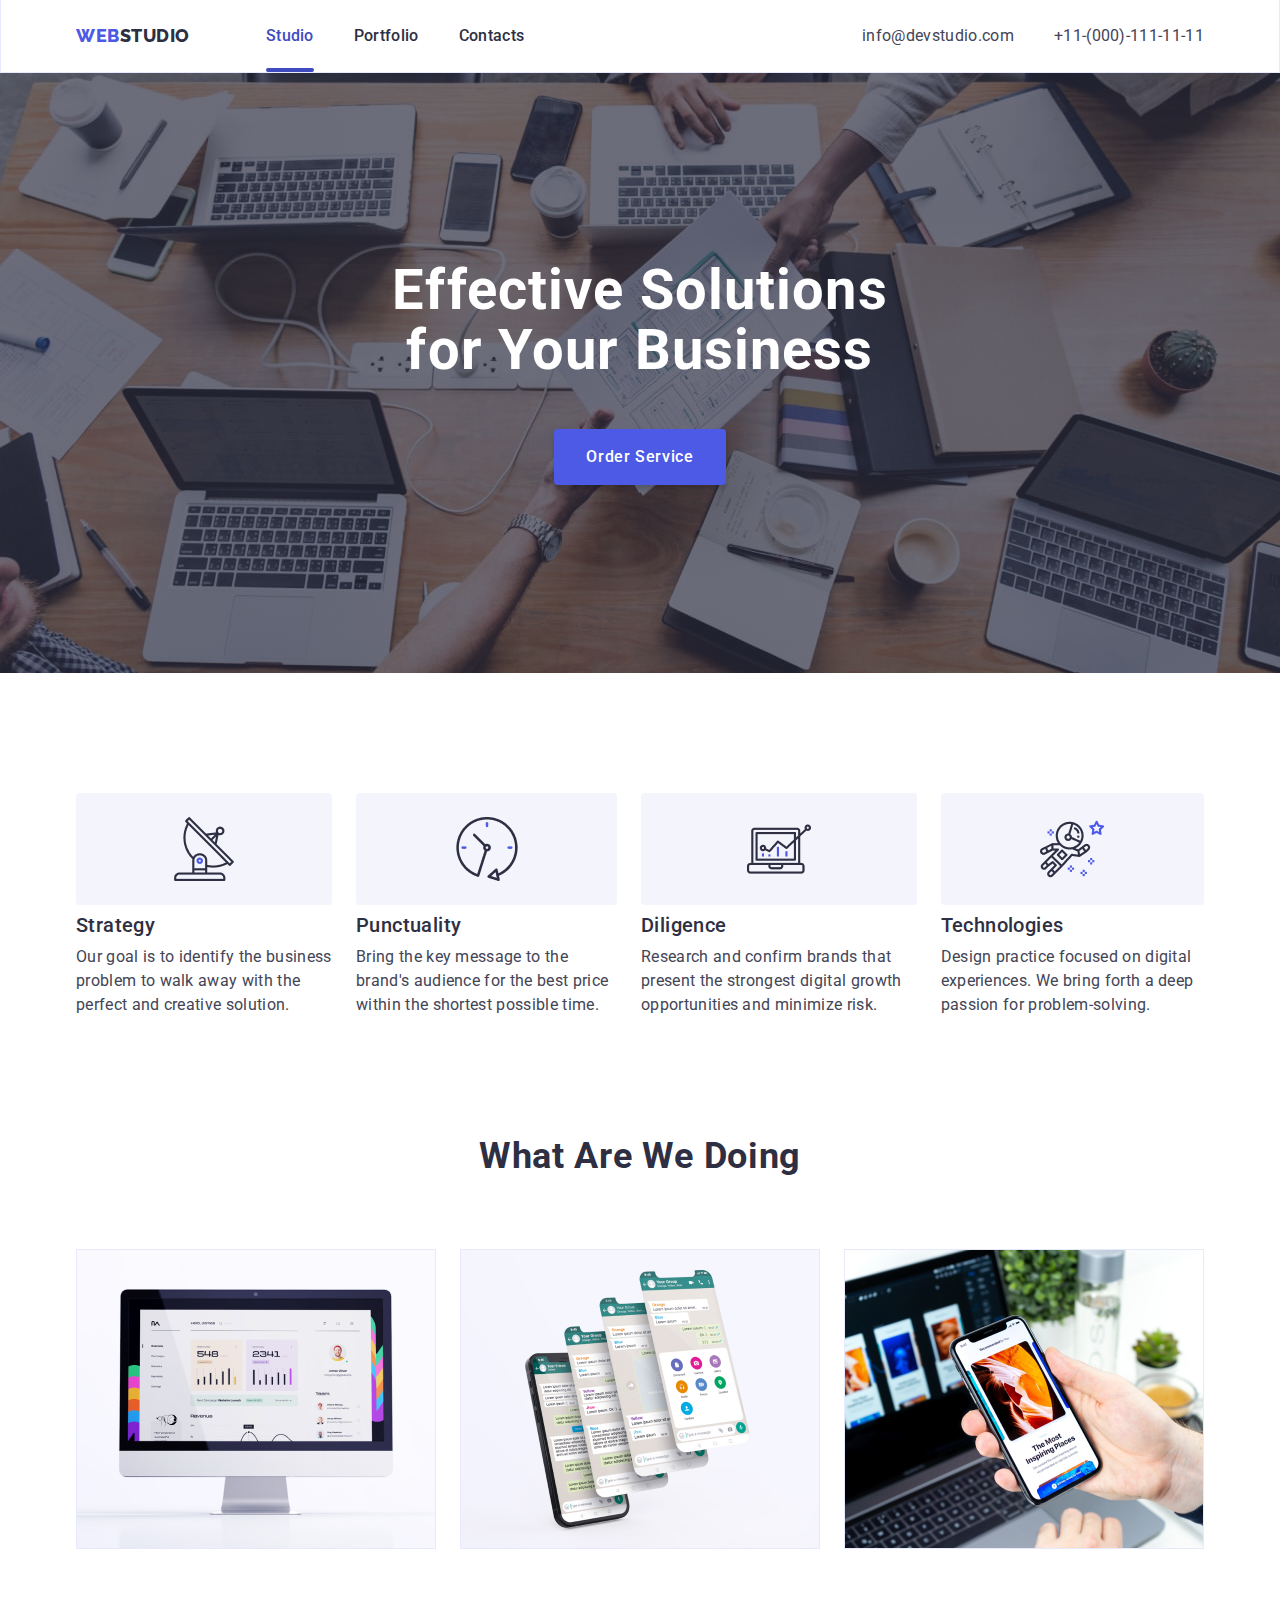
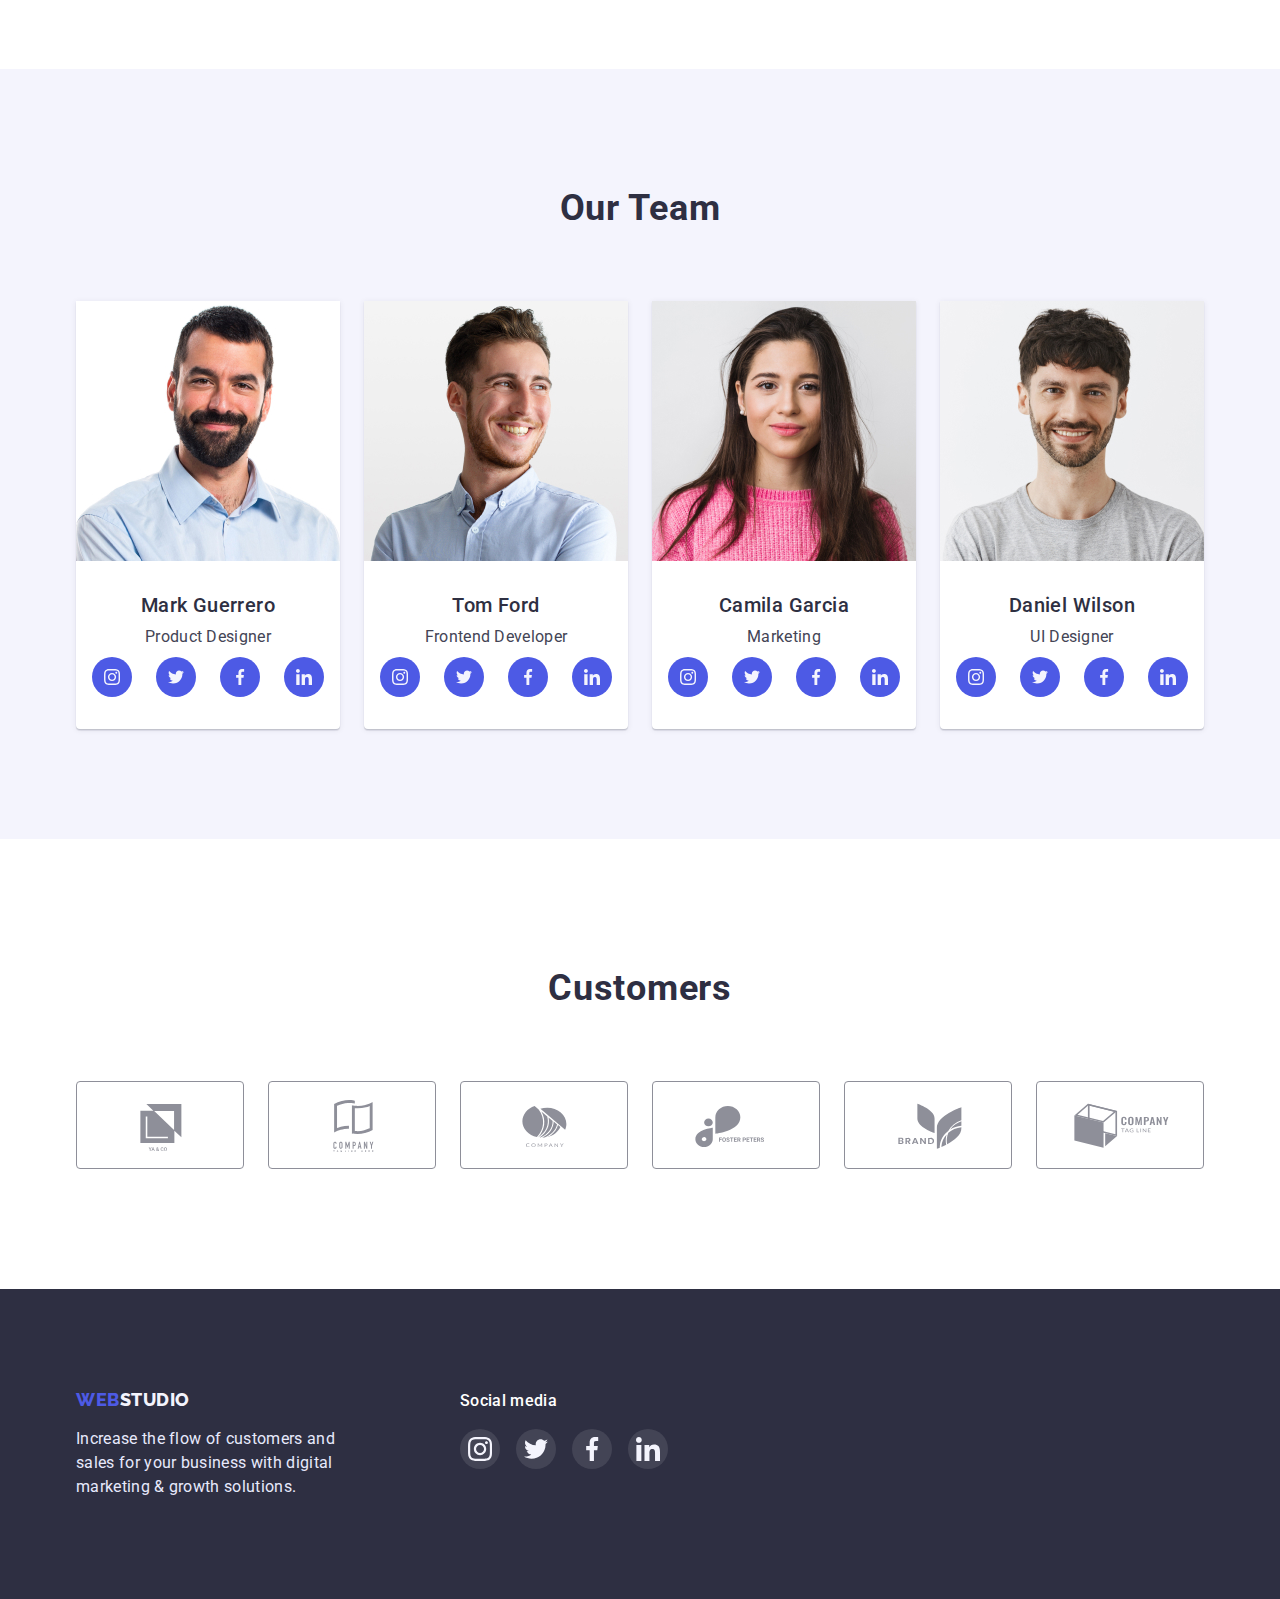
==== index.html @ b2733407 "copy" ====
<!DOCTYPE html>
<html lang="en">
  <head>
    <meta charset="UTF-8" />
    <meta http-equiv="X-UA-Compatible" content="IE=edge" />
    <meta name="viewport" content="width=device-width, initial-scale=1.0" />

    <link rel="preconnect" href="https://fonts.googleapis.com" />
    <link rel="preconnect" href="https://fonts.gstatic.com" crossorigin />
    <link rel="preconnect" href="https://fonts.googleapis.com" />
    <link rel="preconnect" href="https://fonts.gstatic.com" crossorigin />
    <title>WebStudio</title>
    <link
      href="https://fonts.googleapis.com/css2?family=Raleway:wght@800&family=Roboto:wght@400;500;700;900&display=swap"
      rel="stylesheet"
    />
    <link
      rel="stylesheet"
      href="https://cdn.jsdelivr.net/npm/modern-normalize@1.1.0/modern-normalize.min.css"
    />
    <link rel="stylesheet" href="./css/styles.css" />
  </head>
  <body>
    <!-- =====================navigation====================== -->
    <header class="line">
      <div class="container header-page">
        <nav class="header-page-nav">
          <a class="link logo" href="./index.html"
            ><span class="accent">Web</span>Studio</a
          >
          <ul class="link header-page-menu">
            <li class="menu-item">
              <a class="link page-navigation current" href="">Studio</a>
            </li>
            <li class="menu-item">
              <a class="link page-navigation" href="portfolio.html"
                >Portfolio</a
              >
            </li>
            <li class="menu-item">
              <a class="link page-navigation" href="">Contacts</a>
            </li>
          </ul>
        </nav>
        <address class="connection">
          <ul class="link header-page-connect">
            <li class="mail">
              <a class="link contacts" href="mailto:info@devstudio.com"
                >info@devstudio.com</a
              >
            </li>
            <li>
              <a class="link contacts" href="tel:+110001111111"
                >+11-(000)-111-11-11</a
              >
            </li>
          </ul>
        </address>
      </div>
    </header>
    <main>
      <!-- ==========================hero==================== -->
      <section class="hero">
        <div class="hero-container">
          <h1 class="hero-name">Effective Solutions for Your Business</h1>
          <button class="hero-button" type="button" data-modal-open>
            Order Service
          </button>
        </div>
      </section>
      <!-- ========================top priorities================== -->
      <section class="priorities-page">
        <div class="container">
          <h2 class="visually-hidden">top priorities</h2>
          <ul class="link priorities">
            <li class="page">
              <h3 class="priorities-name">Strategy</h3>
              <p class="priorities-item">
                Our goal is to identify the business problem to walk away with
                the perfect and creative solution.
              </p>
            </li>
            <li class="page">
              <h3 class="priorities-name">Punctuality</h3>
              <p class="priorities-item">
                Bring the key message to the brand's audience for the best price
                within the shortest possible time.
              </p>
            </li>
            <li class="page">
              <h3 class="priorities-name">Diligence</h3>
              <p class="priorities-item">
                Research and confirm brands that present the strongest digital
                growth opportunities and minimize risk.
              </p>
            </li>
            <li class="page">
              <h3 class="priorities-name">Technologies</h3>
              <p class="priorities-item">
                Design practice focused on digital experiences. We bring forth a
                deep passion for problem-solving.
              </p>
            </li>
          </ul>
        </div>
      </section>
      <!-- ========================what are we doing=================== -->
      <section class="doing">
        <div class="container activities">
          <h2 class="activities-item">What are we doing</h2>
          <ul class="link doing-page">
            <li class="doing-box">
              <img
                class="img"
                src="./images/screen.jpg"
                width="360"
                height="300"
                alt="screen"
              />
            </li>
            <li class="doing-box">
              <img
                class="doing-img"
                src="./images/soft.jpg"
                width="360"
                height="300"
                alt="soft"
              />
            </li>
            <li class="doing-box">
              <img
                class="doing-img"
                src="./images/phone.jpg"
                width="360"
                height="300"
                alt="phone"
              />
            </li>
          </ul>
        </div>
      </section>

      <!-- ============================our team================ -->
      <section class="team">
        <div class="container">
          <h2 class="team-item">Our Team</h2>
          <ul class="link team-section">
            <li class="team-titel">
              <img
                src="./images/mark.jpg"
                width="264"
                height="260"
                alt="Mark Guerrero"
              />
              <div class="team-page">
                <h3 class="name">Mark Guerrero</h3>
                <p class="job-titel">Product Designer</p>
                <ul class="link team-social-box">
                  <li class="team-social-item">
                    <a class="team-social-item-btn" href="#">
                      <svg class="" width="16" height="16">
                        <use href="./images/icons.svg#icon-instagram"></use>
                      </svg>
                    </a>
                  </li>
                  <li class="team-social-item">
                    <a class="team-social-item-btn" href="#">
                      <svg class="x" width="16" height="16">
                        <use href="./images/icons.svg#icon-twitter"></use>
                      </svg>
                    </a>
                  </li>
                  <li class="team-social-item">
                    <a class="team-social-item-btn" href="#">
                      <svg class="x" width="16" height="16">
                        <use href="./images/icons.svg#icon-facebook"></use>
                      </svg>
                    </a>
                  </li>
                  <li class="team-social-item">
                    <a class="team-social-item-btn" href="#">
                      <svg class="x" width="16" height="16">
                        <use href="./images/icons.svg#icon-linkedin"></use>
                      </svg>
                    </a>
                  </li>
                </ul>
              </div>
            </li>
            <li class="team-titel">
              <img
                src="./images/tom.jpg"
                width="264"
                height="260"
                alt="Tom Ford"
              />
              <div class="team-page">
                <h3 class="name">Tom Ford</h3>
                <p class="job-titel">Frontend Developer</p>
                <ul class="link team-social-box">
                  <li class="team-social-item">
                    <a class="team-social-item-btn" href="#">
                      <svg class="" width="16" height="16">
                        <use href="./images/icons.svg#icon-instagram"></use>
                      </svg>
                    </a>
                  </li>
                  <li class="team-social-item">
                    <a class="team-social-item-btn" href="#">
                      <svg class="x" width="16" height="16">
                        <use href="./images/icons.svg#icon-twitter"></use>
                      </svg>
                    </a>
                  </li>
                  <li class="team-social-item">
                    <a class="team-social-item-btn" href="#">
                      <svg class="x" width="16" height="16">
                        <use href="./images/icons.svg#icon-facebook"></use>
                      </svg>
                    </a>
                  </li>
                  <li class="team-social-item">
                    <a class="team-social-item-btn" href="#">
                      <svg class="x" width="16" height="16">
                        <use href="./images/icons.svg#icon-linkedin"></use>
                      </svg>
                    </a>
                  </li>
                </ul>
              </div>
            </li>
            <li class="team-titel">
              <img
                src="./images/camila.jpg"
                width="264"
                height="260"
                alt="Camila Garcia"
              />
              <div class="team-page">
                <h3 class="name">Camila Garcia</h3>
                <p class="job-titel">Marketing</p>
                <ul class="link team-social-box">
                  <li class="team-social-item">
                    <a class="team-social-item-btn" href="#">
                      <svg class="" width="16" height="16">
                        <use href="./images/icons.svg#icon-instagram"></use>
                      </svg>
                    </a>
                  </li>
                  <li class="team-social-item">
                    <a class="team-social-item-btn" href="#">
                      <svg class="x" width="16" height="16">
                        <use href="./images/icons.svg#icon-twitter"></use>
                      </svg>
                    </a>
                  </li>
                  <li class="team-social-item">
                    <a class="team-social-item-btn" href="#">
                      <svg class="x" width="16" height="16">
                        <use href="./images/icons.svg#icon-facebook"></use>
                      </svg>
                    </a>
                  </li>
                  <li class="team-social-item">
                    <a class="team-social-item-btn" href="#">
                      <svg class="x" width="16" height="16">
                        <use href="./images/icons.svg#icon-linkedin"></use>
                      </svg>
                    </a>
                  </li>
                </ul>
              </div>
            </li>
            <li class="team-titel">
              <img
                src="./images/daniel.jpg"
                width="264"
                height="260"
                alt="Daniel Wilson"
              />
              <div class="team-page">
                <h3 class="name">Daniel Wilson</h3>
                <p class="job-titel">UI Designer</p>
                <ul class="link team-social-box">
                  <li class="team-social-item">
                    <a class="team-social-item-btn" href="#">
                      <svg class="" width="16" height="16">
                        <use href="./images/icons.svg#icon-instagram"></use>
                      </svg>
                    </a>
                  </li>
                  <li class="team-social-item">
                    <a class="team-social-item-btn" href="#">
                      <svg class="x" width="16" height="16">
                        <use href="./images/icons.svg#icon-twitter"></use>
                      </svg>
                    </a>
                  </li>
                  <li class="team-social-item">
                    <a class="team-social-item-btn" href="#">
                      <svg class="x" width="16" height="16">
                        <use href="./images/icons.svg#icon-facebook"></use>
                      </svg>
                    </a>
                  </li>
                  <li class="team-social-item">
                    <a class="team-social-item-btn" href="#">
                      <svg class="x" width="16" height="16">
                        <use href="./images/icons.svg#icon-linkedin"></use>
                      </svg>
                    </a>
                  </li>
                </ul>
              </div>
            </li>
          </ul>
        </div>
      </section>
      <!-- ====================customers============== -->
      <section class="customers">
        <div class="container">
          <h2 class="customers-title">Customers</h2>
          <ul class="link customers-box">
            <li class="customers-box-item">
              <a class="customers-item link" href="#">
                <svg class="svg-icon" width="104" height="56">
                  <use href="./images/icons.svg#icon-logo-1"></use>
                </svg>
              </a>
            </li>
            <li class="customers-box-item">
              <a class="link customers-item link" href="#">
                <svg class="svg-icon" width="104" height="56">
                  <use href="./images/icons.svg#icon-logo1"></use>
                </svg>
              </a>
            </li>
            <li class="customers-box-item">
              <a class="link customers-item link" href="#">
                <svg class="svg-icon" width="104" height="56">
                  <use href="./images/icons.svg#icon-logo2"></use>
                </svg>
              </a>
            </li>
            <li class="customers-box-item">
              <a class="link customers-item link" href="#">
                <svg class="svg-icon" width="104" height="56">
                  <use href="./images/icons.svg#icon-logo3"></use>
                </svg>
              </a>
            </li>
            <li class="customers-box-item">
              <a class="link customers-item link" href="#">
                <svg class="svg-icon" width="104" height="56">
                  <use href="./images/icons.svg#icon-logo4"></use>
                </svg>
              </a>
            </li>
            <li class="customers-box-item">
              <a class="link customers-item link" href="#">
                <svg class="svg-icon" width="104" height="56">
                  <use href="./images/icons.svg#icon-logo6"></use>
                </svg>
              </a>
            </li>
          </ul>
        </div>
      </section>
    </main>
    <!-- =======================footer========================= -->
    <footer>
      <div class="container footer-box">
        <div>
          <a class="link logo-footer" href="./index.html"
            ><span class="accent">Web</span>Studio</a
          >
          <p class="footer-item">
            Increase the flow of customers and sales for your business with
            digital marketing & growth solutions.
          </p>
        </div>
        <div class="footer-box-left">
          <p class="footer-box-name">Social media</p>
          <ul class="link footer-box-left-item">
            <li class="footer-box-left-title">
              <a class="link footer-social" href="#">
                <svg class="footer-social-icon" width="24" height="24">
                  <use href="./images/icons.svg#icon-instagram"></use>
                </svg>
              </a>
            </li>
            <li class="footer-box-left-title">
              <a class="link footer-social" href="#">
                <svg class="footer-social-icon" width="24" height="24">
                  <use href="./images/icons.svg#icon-twitter"></use>
                </svg>
              </a>
            </li>
            <li class="footer-box-left-title">
              <a class="link footer-social" href="#">
                <svg class="footer-social-icon" width="24" height="24">
                  <use href="./images/icons.svg#icon-facebook"></use>
                </svg>
              </a>
            </li>
            <li class="footer-box-left-title">
              <a class="link footer-social" href="#">
                <svg class="footer-social-icon" width="24" height="24">
                  <use href="./images/icons.svg#icon-linkedin"></use>
                </svg>
              </a>
            </li>
          </ul>
        </div>
      </div>
    </footer>
    <div class="backdrop is-hidden" data-modal>
      <div class="modal">
        <button class="modal-close-btn" data-modal-close>
          <svg class="modal-close-btn-icon" width="8" height="8">
            <use href="./images/icons.svg#icon-close-black"></use>
          </svg>
        </button>
      </div>
    </div>
    <script src="./js/modal.js"></script>
  </body>
</html>
---- css/styles.css ----
:root {
  --primary-brand: #4d5ae5;
  --pressed-state: #404bbf;
  --dark: #2e2f42;
  --success: #31d0aa;
  --text: #434455;
  --subtle-text: #8e8f99;
  --accent: #e7e9fc;
  --light: #f4f4fd;
  --modal-overlay: rgba(46, 47, 66, 0.4);
  --hero-background: rgba(46, 47, 66, 0.7);
  --main: #ffffff;
  --transinion-btn: 250ms cubic-bezier(0.4, 0, 0.2, 1);
}

/*  =================nulling styles===================== */

h1,
h2,
h3,
p {
  margin-top: 0;
  margin-bottom: 0;
}

ul {
  margin-bottom: 0;
  margin-top: 0;
  padding-left: 0;
}

.link {
  list-style: none;
  text-decoration: none;
}

img {
  display: block;
  width: 100%;
  height: auto;
}
button {
  cursor: pointer;
}

/* ===============================container================= */

.container {
  width: 1158px;
  margin-left: auto;
  margin-right: auto;
  padding-left: 15px;
  padding-right: 15px;
}

/* ===================body===================== */

body {
  font-family: "Roboto", sans-serif;
  background: var(--main);
  color: var(--dark);
}

.page-navigation.current {
  color: var(--pressed-state);
}

/* --------------header------------- */

.header-page {
  display: flex;
  align-items: center;
}

.header-page-nav {
  display: flex;
  align-items: center;
}

.header-page-menu {
  display: flex;
  align-items: center;
  gap: 40px;
}

.header-page-connect {
  display: flex;
  align-items: center;
}

.accent {
  color: var(--primary-brand);
}

.logo {
  margin-right: 76px;
  padding-top: 24px;
  padding-bottom: 24px;
  font-family: "Raleway", sans-serif;
  font-weight: 800;
  font-size: 18px;
  line-height: 1.33;
  letter-spacing: 0.03em;
  text-transform: uppercase;
  color: var(--dark);
}

.menu-item {
}

.connection {
  font-style: normal;
  margin-left: auto;
}

.mail {
  margin-right: 40px;
}

.contacts {
  font-weight: 400;
  font-size: 16px;
  line-height: 1.5;
  letter-spacing: 0.02em;
  color: var(--text);
  transition: color var(--transinion-btn);
}

.contacts:hover,
.contacts:focus {
  color: var(--pressed-state);
}
.page-navigation {
  position: relative;
  padding-top: 24px;
  padding-bottom: 24px;
  font-weight: 500;
  font-size: 16px;
  line-height: 1.5;
  letter-spacing: 0.02em;
  color: var(--dark);
  display: block;
  transition: color var(--transinion-btn);
}

.page-navigation:hover,
.page-navigation:focus {
  color: var(--pressed-state);
}

/* =================line========== */
.page-navigation::after {
  position: absolute;
  left: 0;
  bottom: 0;
  content: "";
  display: block;
  width: 100%;
  height: 4px;
  border-radius: 2px;
  background-color: var(--pressed-state);
  opacity: 0;
  transition: opacity var(--transinion-btn);
}

.current::after {
  opacity: 1;
}

/* -----------------hero-------------- */

.hero {
  padding-top: 188px;
  padding-bottom: 188px;
  background-color: var(--dark);
  height: 600px;
  max-width: 1440px;
  margin-left: auto;
  margin-right: auto;
  background-image: linear-gradient(
      rgba(46, 47, 66, 0.7),
      rgba(46, 47, 66, 0.7)
    ),
    url(../images/hero.jpg);
  background-size: cover;
  background-position: center;
  background-repeat: no-repeat;
}

.hero-container {
  display: flex;
  flex-direction: column;
  align-items: center;
}

.hero-name {
  font-size: 56px;
  line-height: 1.07;
  text-align: center;
  letter-spacing: 0.02em;
  color: var(--main);
  width: 512px;
}

.hero-button {
  margin-top: 48px;
  background: var(--primary-brand);
  box-shadow: 0px 4px 4px rgba(0, 0, 0, 0.15);
  border-radius: 4px;
  color: var(--main);
  font-weight: 500;
  font-size: 16px;
  line-height: 1.5;
  font-family: inherit;
  letter-spacing: 0.04em;
  padding: 16px 32px;
  border: none;
  transition: color var(--transinion-btn),
    background-color var(--transinion-btn);
}

.hero-button:hover,
.hero-button:focus {
  background-color: var(--pressed-state);
  color: var(--main);
}

/*---------------------top priorities ------------------ */

.priorities {
  display: flex;
}

.page:not(:last-child) {
  margin-right: 24px;
}

.priorities-page {
  padding-top: 120px;
  padding-bottom: 120px;
}

.visually-hidden {
  position: absolute;
  white-space: nowrap;
  width: 1px;
  height: 1px;
  overflow: hidden;
  border: 0;
  padding: 0;
  clip: rect(0 0 0 0);
  clip-path: inset(50%);
  margin: -1px;
}

.priorities-name {
  margin-bottom: 8px;
  font-weight: 500;
  font-size: 20px;
  line-height: 1.2;
  letter-spacing: 0.02em;
  color: var(--dark);
}

.priorities-item {
  font-size: 16px;
  line-height: 1.5;
  letter-spacing: 0.02em;
  color: var(--text);
}
/* ==================icon=========== */
.page::before {
  display: block;
  content: "";
  height: 112px;
  margin-bottom: 8px;
  background: var(--light);
  border-radius: 4px;
  background-position: center;
  background-repeat: no-repeat;
}
.page:nth-child(1)::before {
  background-image: url(../images/section2/camila.jpg);
}
.page:nth-child(2)::before {
  background-image: url(../images/section2/clock.png);
}
.page:nth-child(3)::before {
  background-image: url(../images/section2/diagram.png);
}
.page:nth-child(4)::before {
  background-image: url(../images/section2/astronaut.png);
}

/*------------------------ what are we doing----------------- */

.doing {
  padding-bottom: 120px;
}

.activities-item {
  margin-bottom: 72px;
  font-size: 36px;
  line-height: 1.11;
  text-align: center;
  letter-spacing: 0.02em;
  text-transform: capitalize;
  color: var(--dark);
}

.doing-box:not(:last-child) {
  margin-right: 24px;
}

.doing-page {
  display: flex;
}

/*-------------------------------- our team----------------------- */

.team {
  background-color: var(--light);
  padding-top: 120px;
  padding-bottom: 110px;
}

.team-section {
  display: flex;
}

.team-titel {
  background-color: var(--main);
  box-shadow: 0px 1px 6px rgba(46, 47, 66, 0.08),
    0px 1px 1px rgba(46, 47, 66, 0.16), 0px 2px 1px rgba(46, 47, 66, 0.08);
  border-radius: 0px 0px 4px 4px;
}

.team-titel:not(:last-child) {
  margin-right: 24px;
}

.team-page {
  padding: 32px 16px;
}

.team-item {
  margin-bottom: 72px;
  font-size: 36px;
  line-height: 1.11;
  text-align: center;
  letter-spacing: 0.02em;
  text-transform: capitalize;
  color: var(--dark);
}

.name {
  margin-bottom: 8px;
  font-weight: 500;
  font-size: 20px;
  line-height: 1.2;
  text-align: center;
  letter-spacing: 0.02em;
  color: var(--dark);
}

.job-titel {
  font-size: 16px;
  line-height: 1.5;
  text-align: center;
  letter-spacing: 0.02em;
  color: var(--text);
  margin-bottom: 8px;
}
.team-social-box {
  display: flex;
  align-items: center;
  justify-content: space-between;
}
.team-social-item-btn {
  display: flex;
  justify-content: center;
  align-items: center;
  width: 40px;
  height: 40px;
  background-color: var(--primary-brand);
  border-radius: 50%;
  transition: background-color var(--transinion-btn),
    filter var(--transinion-btn);
}
.team-social-item-btn:hover,
.team-social-item-btn:focus {
  filter: drop-shadow(0px 4px 4px rgba(0, 0, 0, 0.25));
  background-color: var(--pressed-state);
}

/* =====================customers================ */
.customers {
  padding-top: 130px;
  padding-bottom: 120px;
}
.customers-title {
  margin-bottom: 72px;
  font-size: 36px;
  line-height: 1.11;
  text-align: center;
  letter-spacing: 0.02em;
  text-transform: capitalize;
  color: var(--dark);
}
.customers-box {
  display: flex;
  justify-content: center;
}
.customers-item {
  width: 168px;
  height: 88px;
  display: flex;
  justify-content: center;
  align-items: center;
  border: 1px solid var(--subtle-text);
  border-radius: 4px;
  fill: #8e8f99;
  transition: fill var(--transinion-btn), border var(--transinion-btn);
}
.customers-item:hover,
.customers-item:focus {
  border: 1px solid var(--pressed-state);
  fill: var(--pressed-state);
}

.customers-box-item:not(:last-child) {
  margin-right: 24px;
}

/*-------------------------footer------------------- */

footer {
  background-color: var(--dark);
  padding-top: 100px;
  padding-bottom: 100px;
}

.logo-footer {
  color: var(--light);
  font-family: "Raleway";
  font-weight: 800;
  font-size: 18px;
  line-height: 1.16;
  letter-spacing: 0.03em;
  text-transform: uppercase;
}

.footer-item {
  margin-top: 16px;
  line-height: 1.5;
  letter-spacing: 0.02em;
  color: var(--accent);
  width: 264px;
}

.footer-box {
  display: flex;
  align-items: baseline;
}
.footer-box-left-item {
  display: flex;
}
.footer-box-left {
  margin-left: 120px;
}
.footer-box-name {
  margin-bottom: 16px;
  font-weight: 500;
  font-size: 16px;
  line-height: 1.5;
  letter-spacing: 0.02em;
  color: var(--main);
}
.footer-box-left-title:not(:last-child) {
  margin-right: 16px;
}
.footer-social {
  display: flex;
  justify-content: center;
  align-items: center;
  width: 40px;
  height: 40px;
  background: rgba(255, 255, 255, 0.1);
  border-radius: 50%;
  padding: 0;
  transition: background-color var(--transinion-btn);
}
.footer-social:hover,
.footer-social:focus {
  background-color: var(--success);
}

/*----------------------------- portfolio-------------------- */

/* ==============header========= */

.line {
  border: 1px solid var(--accent);
  border-top: none;
  box-shadow: 0px 2px 1px rgba(46, 47, 66, 0.08),
    0px 1px 1px rgba(46, 47, 66, 0.16), 0px 1px 6px rgba(46, 47, 66, 0.08);
}

/*---------------------------- our project-------------------- */
.project {
  padding-top: 96px;
  padding-bottom: 120px;
}
.project-button {
  font-family: inherit;
  background: var(--light);
  border: 1px solid var(--accent);
  border-radius: 4px;
  color: var(--primary-brand);
  padding: 12px 24px;
  font-weight: 500;
  font-size: 16px;
  line-height: 1.5;
  text-align: center;
  letter-spacing: 0.04em;
  transition: background-color var(--transinion-btn),
    color var(--transinion-btn), box-shadow var(--transinion-btn);
}

.project-button:hover,
.project-button:focus {
  background-color: var(--pressed-state);
  color: var(--main);
  box-shadow: 0px 3px 1px rgba(0, 0, 0, 0.1), 0px 2px 1px rgba(0, 0, 0, 0.08),
    0px 2px 2px rgba(0, 0, 0, 0.12);
  border-color: transparent;
}

.project-name {
  margin-bottom: 8px;
  font-weight: 500;
  font-size: 20px;
  line-height: 1.2;
  letter-spacing: 0.02em;
  color: var(--dark);
}

.project-item {
  margin: 0;
  font-size: 16px;
  line-height: 1.5;
  letter-spacing: 0.02em;
  color: var(--text);
}

.btn-menu {
  margin-bottom: 72px;
  display: flex;
  justify-content: center;
}

.btn-menu-item:not(:last-child) {
  margin-right: 24px;
}

.project-book {
  display: flex;
  flex-wrap: wrap;
  column-gap: 24px;
  row-gap: 48px;
}
.project-book-item {
  flex-basis: calc((100% - 48px) / 3);
}

.project-box {
  border: 1px solid var(--accent);
  border-top: none;
  padding: 32px 0 32px 16px;
}
.project-titel {
  display: block;
  transition: box-shadow var(--transinion-btn);
}
.project-titel:hover,
.project-titel:focus {
  box-shadow: 0px 1px 6px rgba(46, 47, 66, 0.08),
    0px 1px 1px rgba(46, 47, 66, 0.16), 0px 2px 1px rgba(46, 47, 66, 0.08);
}
/* =======================overlay================== */
.overlay {
  position: absolute;
  left: 0;
  top: 0;
  padding: 40px 32px;
  width: 100%;
  height: 100%;
  transform: translate(0, 100%);
  transition: transform var(--transinion-btn);
  line-height: 1.5;
  letter-spacing: 0.02em;
  color: #f4f4fd;
  background: #4d5ae5;
  background-blend-mode: soft-light;
  mix-blend-mode: normal;
}
.overlay-wrapper {
  position: relative;
  overflow: hidden;
}
.project-titel:hover .overlay,
.project-titel:focus .overlay {
  transform: translate(0, 0);
}
/* =================modal window====================== */
.backdrop {
  position: fixed;
  top: 0;
  left: 0;
  width: 100%;
  height: 100%;
  background: var(--modal-overlay);
  z-index: 100;
  transition: opacity var(--transinion-btn), visibility var(--transinion-btn);
}
.backdrop.is-hidden {
  opacity: 0;
  visibility: hidden;
  pointer-events: none;
}
.modal {
  width: 408px;
  height: 576px;
  background-color: var(--main);
  position: absolute;
  top: 50%;
  left: 50%;
  transform: translate(-50%, -50%);
}
.modal-close-btn {
  background-color: transparent;
  border-color: transparent;
  padding: 0;
  background: #e7e9fc;
  width: 24px;
  height: 24px;
  border-radius: 50%;
  display: flex;
  justify-content: center;
  align-items: center;
  position: absolute;
  top: 24px;
  right: 24px;
  transition: background-color 250ms cubic-bezier(0.4, 0, 0.2, 1);
}
.modal-close-btn-icon:hover,
.moal-close-btn-icon:focus {
}
.modal-close-btn:hover,
.modal-close-btn:focus {
  background-color: var(--pressed-state);
  fill: var(--main);
  border-color: transparent;
}
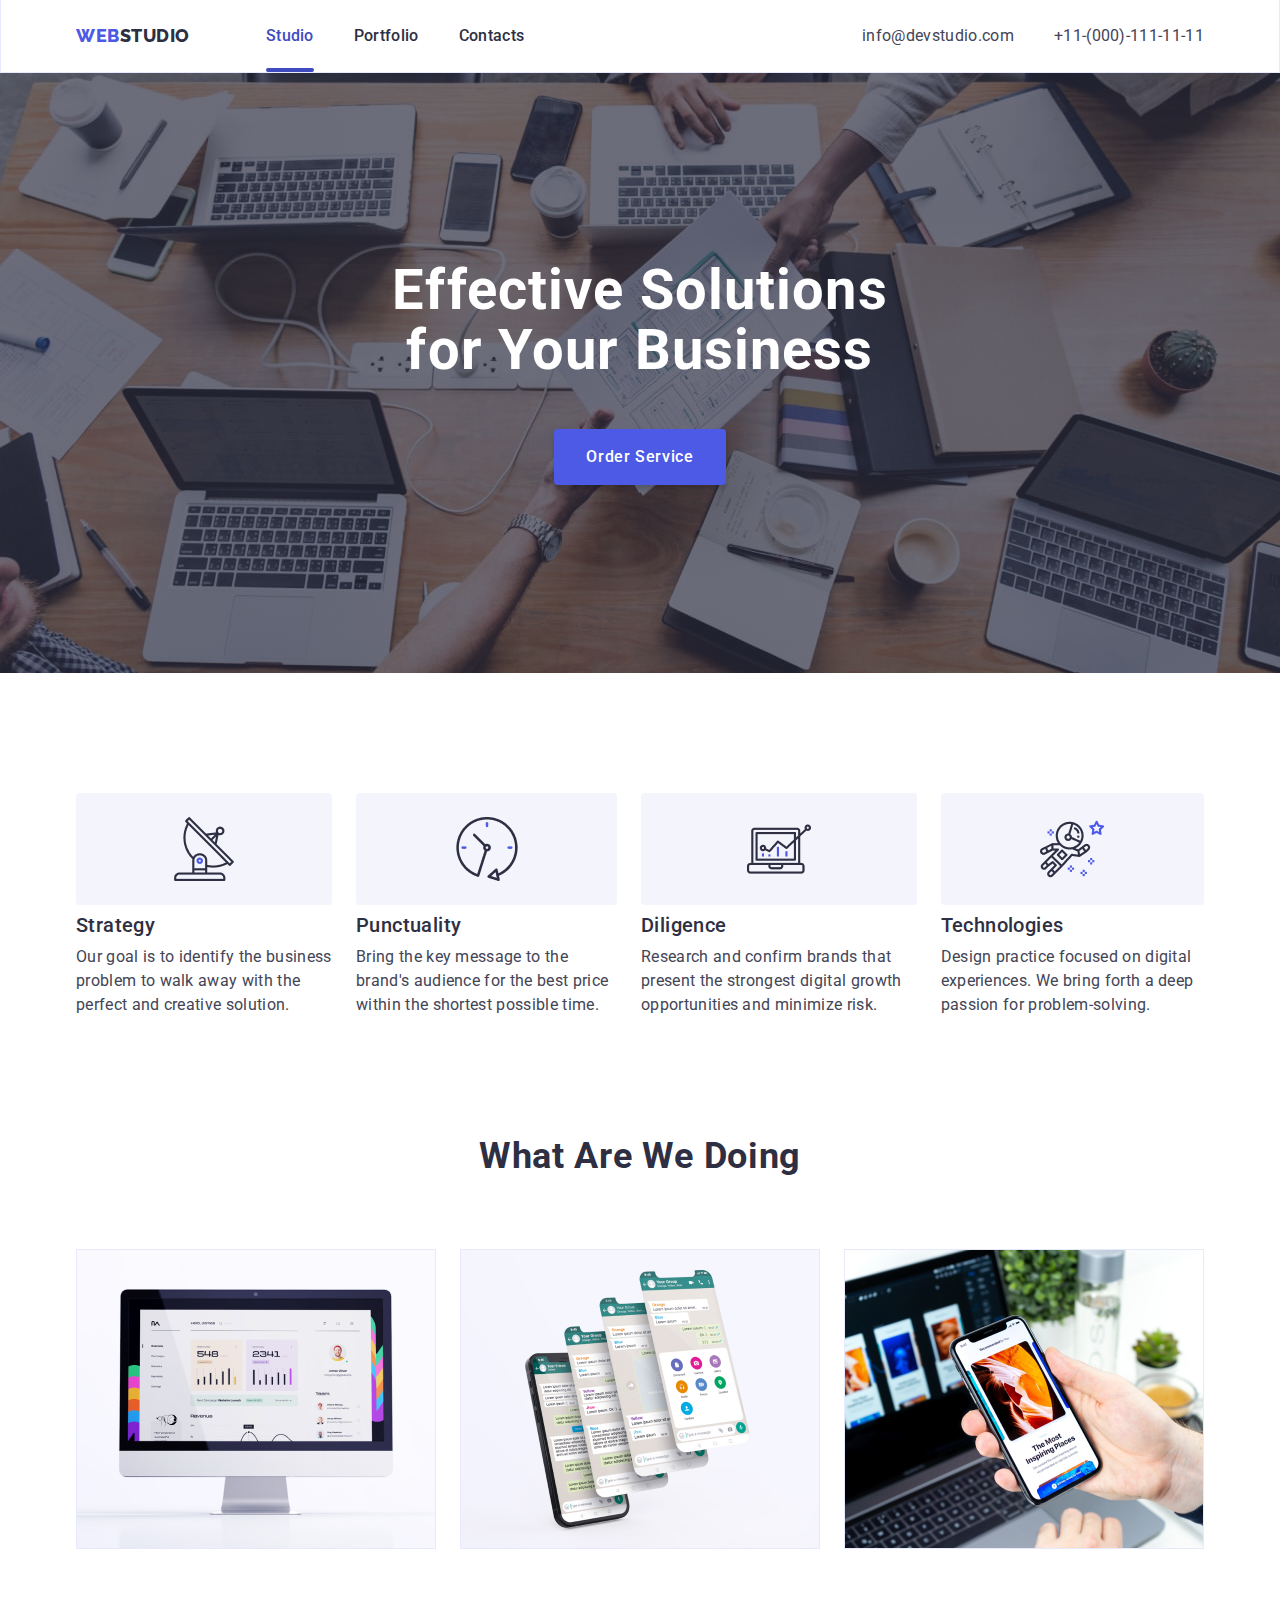
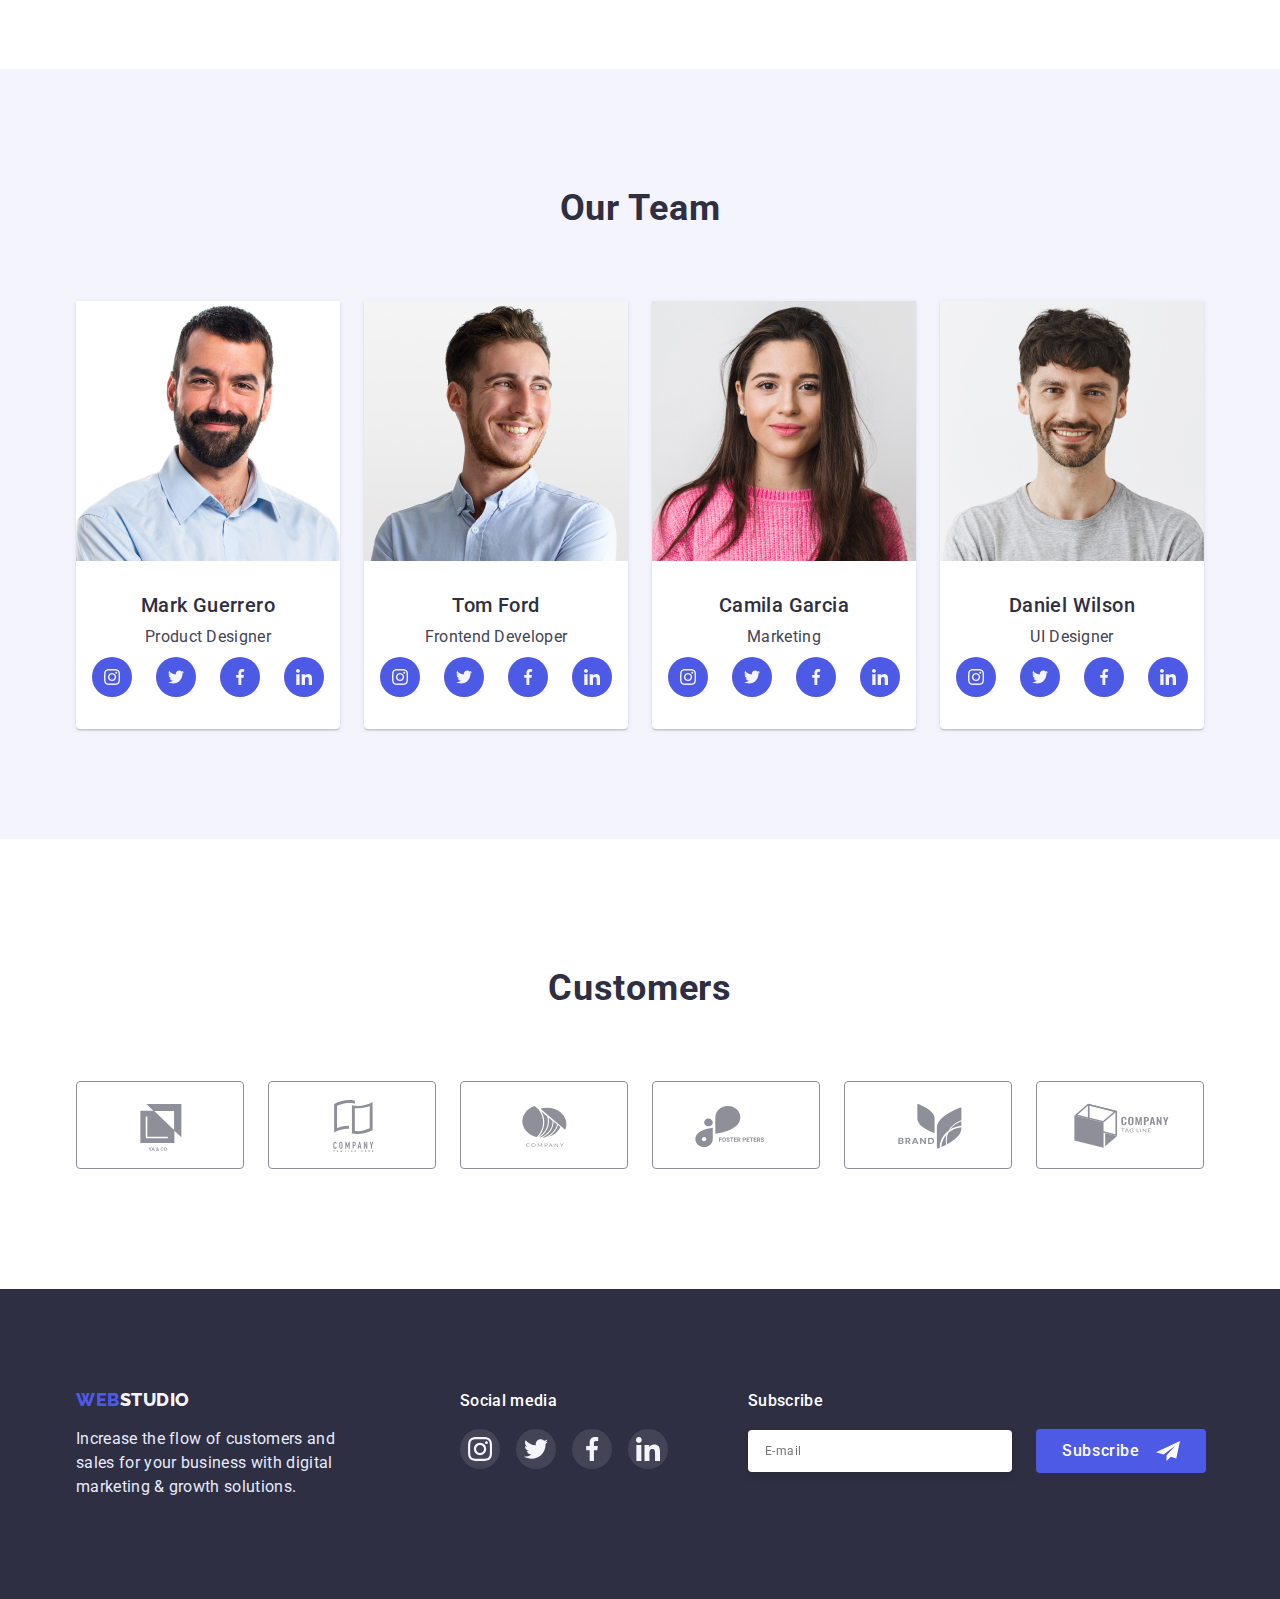
==== commit 4bc00471: "add footer form" ====
--- a/index.html
+++ b/index.html
@@ -412,6 +412,25 @@
             </li>
           </ul>
         </div>
+        <div class="form-wrapper">
+          <p class="form-title">Subscribe</p>
+          <form class="form" action="">
+            <label for="E-mail">
+              <input
+                id="E-mail"
+                type="text"
+                name="E-mail"
+                placeholder="E-mail"
+              />
+            </label>
+            <button class="form-btn" type="submit">
+              Subscribe
+              <svg width="24" height="24">
+                <use href="./images/icons.svg#icon-send"></use>
+              </svg>
+            </button>
+          </form>
+        </div>
       </div>
     </footer>
     <div class="backdrop is-hidden" data-modal>
--- a/css/styles.css
+++ b/css/styles.css
@@ -11,6 +11,7 @@
   --hero-background: rgba(46, 47, 66, 0.7);
   --main: #ffffff;
   --transinion-btn: 250ms cubic-bezier(0.4, 0, 0.2, 1);
+  --form-color: rgba(255, 255, 255, 0.6);
 }
 
 /*  =================nulling styles===================== */
@@ -494,7 +495,54 @@
 .footer-social:focus {
   background-color: var(--success);
 }
-
+/* ================================form=================== */
+.form-wrapper {
+  margin-left: 80px;
+}
+
+.form-title {
+  margin-bottom: 16px;
+  font-weight: 500;
+  font-size: 16px;
+  line-height: 24px;
+  letter-spacing: 0.02em;
+  color: var(--main);
+}
+label {
+}
+input {
+  padding: 8px 16px;
+  width: 264px;
+  border: 1px solid rgba(255, 255, 255, 0.3);
+  filter: drop-shadow(0px 4px 4px rgba(0, 0, 0, 0.15));
+  border-radius: 4px;
+  font-weight: 400;
+  font-size: 12px;
+  line-height: 24px;
+  letter-spacing: 0.04em;
+  color: var(--form-color);
+}
+.form-btn {
+  display: flex;
+  align-items: center;
+  gap: 16px;
+  background: #4d5ae5;
+  border-radius: 4px;
+  border-color: transparent;
+  padding: 8px 24px;
+  margin-left: 24px;
+  font-weight: 500;
+  font-size: 16px;
+  line-height: 24px;
+  text-align: center;
+  letter-spacing: 0.04em;
+
+  color: var(--main);
+}
+.form {
+  display: flex;
+  align-items: center;
+}
 /*----------------------------- portfolio-------------------- */
 
 /* ==============header========= */
@@ -662,3 +710,13 @@
   fill: var(--main);
   border-color: transparent;
 }
+/* ==================modal-form==================== */
+.modal-title {
+  margin-bottom: 16px;
+  font-weight: 500;
+  font-size: 16px;
+  line-height: 24px;
+  text-align: center;
+  letter-spacing: 0.02em;
+  color: var(--dark);
+}
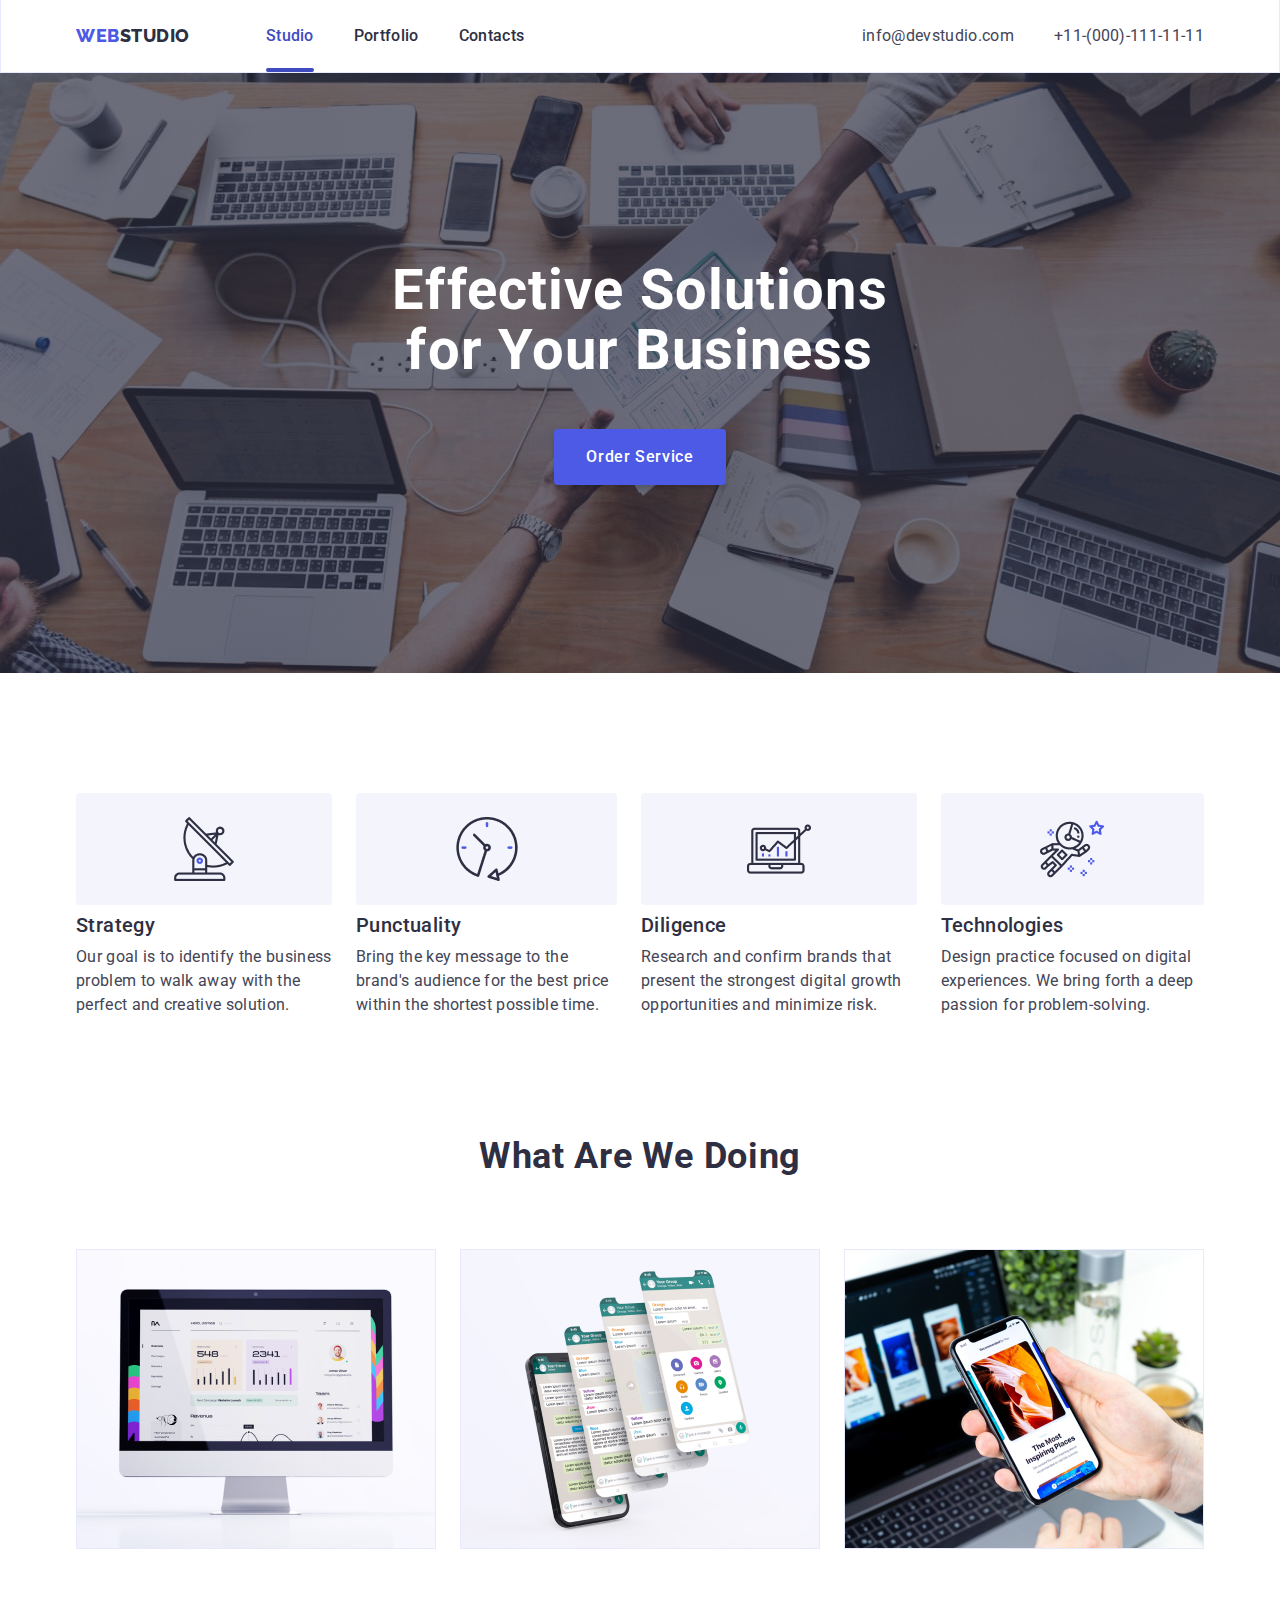
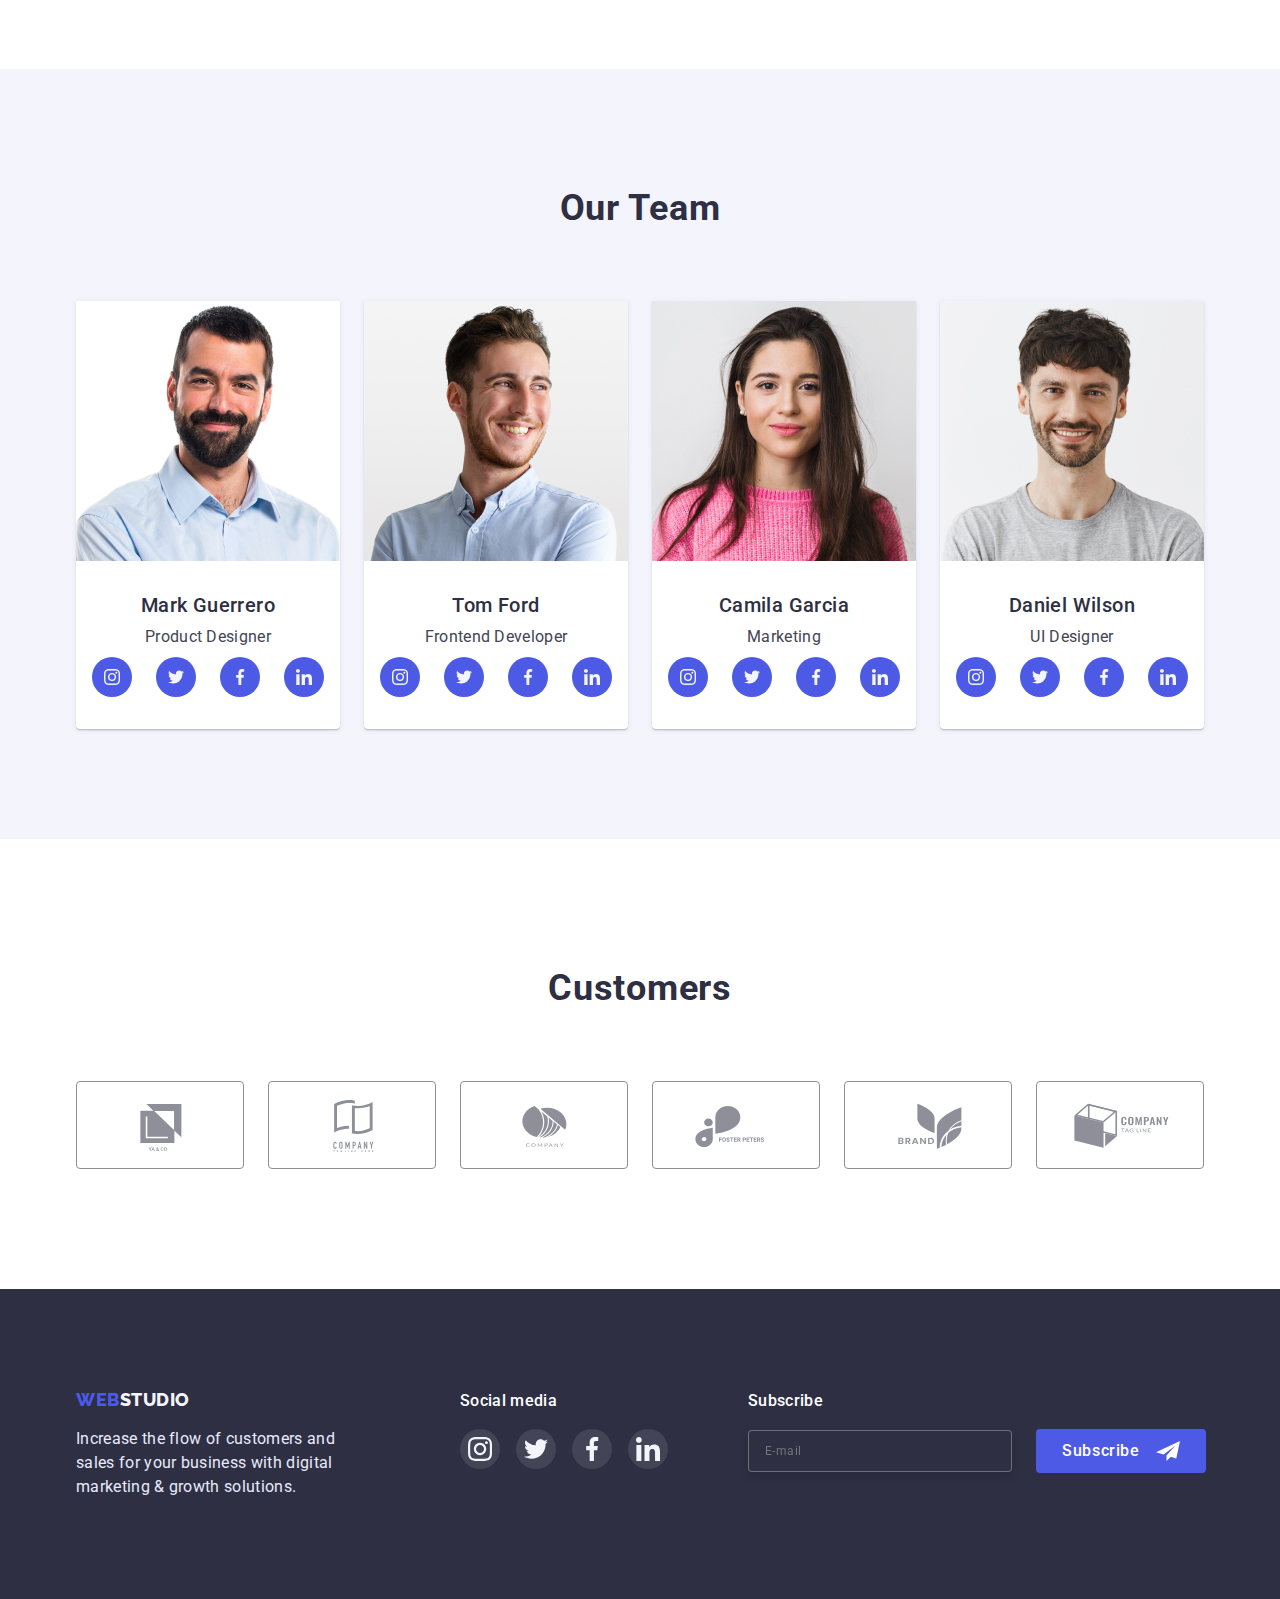
==== commit 5f9d44d0: "add  form and icon" ====
--- a/index.html
+++ b/index.html
@@ -417,6 +417,7 @@
           <form class="form" action="">
             <label for="E-mail">
               <input
+                class="footer-input"
                 id="E-mail"
                 type="text"
                 name="E-mail"
@@ -440,6 +441,76 @@
             <use href="./images/icons.svg#icon-close-black"></use>
           </svg>
         </button>
+        <div class="modal-wrapper">
+          <p class="modal-title">
+            Leave your contacts and we will call you back
+          </p>
+          <form class="modal-wrapper">
+            <label class="modal-form-box"
+              ><span class="input-title">Name</span>
+              <span class="form-icon-wrapper">
+                <input
+                  class="form-input"
+                  type="text"
+                  name="user_name"
+                  required
+                  pattern="[a-zA-Zа-яА-яіІї]+"
+                  minlength="2"
+                />
+                <svg class="form-icon" width="18" height="18">
+                  <use href="./images/icons.svg#icon-person"></use>
+                </svg>
+              </span>
+            </label>
+
+            <label class="modal-form-box"
+              ><span class="input-title">Phone</span>
+              <span class="form-icon-wrapper">
+                <input
+                  class="form-input"
+                  name="user_phone"
+                  type="tel"
+                  pattern="[0-9{3}-[0-9]{3}-[0-9]{2}-[0-9]{2}]"
+                  title="xxx-xxx-xx-xx"
+                />
+                <svg class="form-icon" width="18" height="24">
+                  <use href="./images/icons.svg#icon-phone"></use>
+                </svg>
+              </span>
+            </label>
+            <label class="modal-form-box">
+              <span class="input-title">Email</span>
+              <span class="form-icon-wrapper">
+                <input
+                  class="form-input"
+                  name="user_email"
+                  type="email"
+                  required
+                />
+
+                <svg class="form-icon" width="18" height="24">
+                  <use href="./images/icons.svg#icon-email"></use>
+                </svg>
+              </span>
+            </label>
+            <label class="textarea-label">
+              <span class="input-title">Comment</span>
+              <textarea
+                name="text"
+                class="text-input"
+                placeholder="Text input"
+              ></textarea>
+            </label>
+            <input id="user-policy" type="checkbox" name="useer_policy" />
+            <label class="checkbox-label" for="user-policy"
+              >I accept the terms and conditions of the
+              <a href="">Privacy Policy</a></label
+            >
+            <div>
+              <button class="modal-form-btn" type="submit">Send</button>
+            </div>
+          </form>
+        </div>
       </div>
     </div>
     <script src="./js/modal.js"></script>
--- a/css/styles.css
+++ b/css/styles.css
@@ -510,7 +510,7 @@
 }
 label {
 }
-input {
+.footer-input {
   padding: 8px 16px;
   width: 264px;
   border: 1px solid rgba(255, 255, 255, 0.3);
@@ -520,7 +520,8 @@
   font-size: 12px;
   line-height: 24px;
   letter-spacing: 0.04em;
-  color: var(--form-color);
+  color: var(--main);
+  background-color: var(--dark);
 }
 .form-btn {
   display: flex;
@@ -684,6 +685,7 @@
   top: 50%;
   left: 50%;
   transform: translate(-50%, -50%);
+  padding: 70px 24px 24px;
 }
 .modal-close-btn {
   background-color: transparent;
@@ -711,6 +713,12 @@
   border-color: transparent;
 }
 /* ==================modal-form==================== */
+.modal-wrapper {
+  display: flex;
+  flex-direction: column;
+
+  border-color: transparent;
+}
 .modal-title {
   margin-bottom: 16px;
   font-weight: 500;
@@ -720,3 +728,71 @@
   letter-spacing: 0.02em;
   color: var(--dark);
 }
+
+.form-input {
+  width: 100%;
+  height: 40px;
+  color: #2e2f42;
+  padding-left: 32px;
+  border: 1px solid rgba(33, 33, 33, 0.2);
+  border-radius: 4px;
+}
+.input-title {
+  display: block;
+  font-size: 12px;
+  line-height: 14px;
+  letter-spacing: 0.04em;
+  color: var(--subtle-text);
+  margin-bottom: 4px;
+}
+.modal-form-box {
+  margin-bottom: 8px;
+}
+.textarea-label {
+  margin-bottom: 16px;
+}
+.checkbox-label {
+  margin-bottom: 24px;
+}
+.text-input {
+  width: 100%;
+  height: 120px;
+  border: 1px solid rgba(33, 33, 33, 0.2);
+  border-radius: 4px;
+  resize: none;
+  padding: 8px;
+  padding-left: 16px;
+  font-size: 12px;
+  line-height: 14px;
+  letter-spacing: 0.04em;
+  /* color: rgba(117, 117, 117, 0.5); */
+  color: #2e2f42;
+}
+.modal-form-btn {
+  font-weight: 500;
+  font-size: 16px;
+  line-height: 24px;
+  text-align: center;
+  letter-spacing: 0.04em;
+  color: var(--main);
+  background-color: #4d5ae5;
+  box-shadow: 0px 4px 4px rgba(0, 0, 0, 0.15);
+  border-radius: 4px;
+  padding: 16px 32px;
+  border-color: transparent;
+}
+.form-icon-wrapper {
+  position: relative;
+  display: block;
+}
+
+.form-icon {
+  position: absolute;
+  top: 50%;
+  left: 0;
+  transform: translate(0, -50%);
+  left: 16px;
+}
+.form-icon-wrapper:hover {
+  fill: var(--primary-brand);
+}
